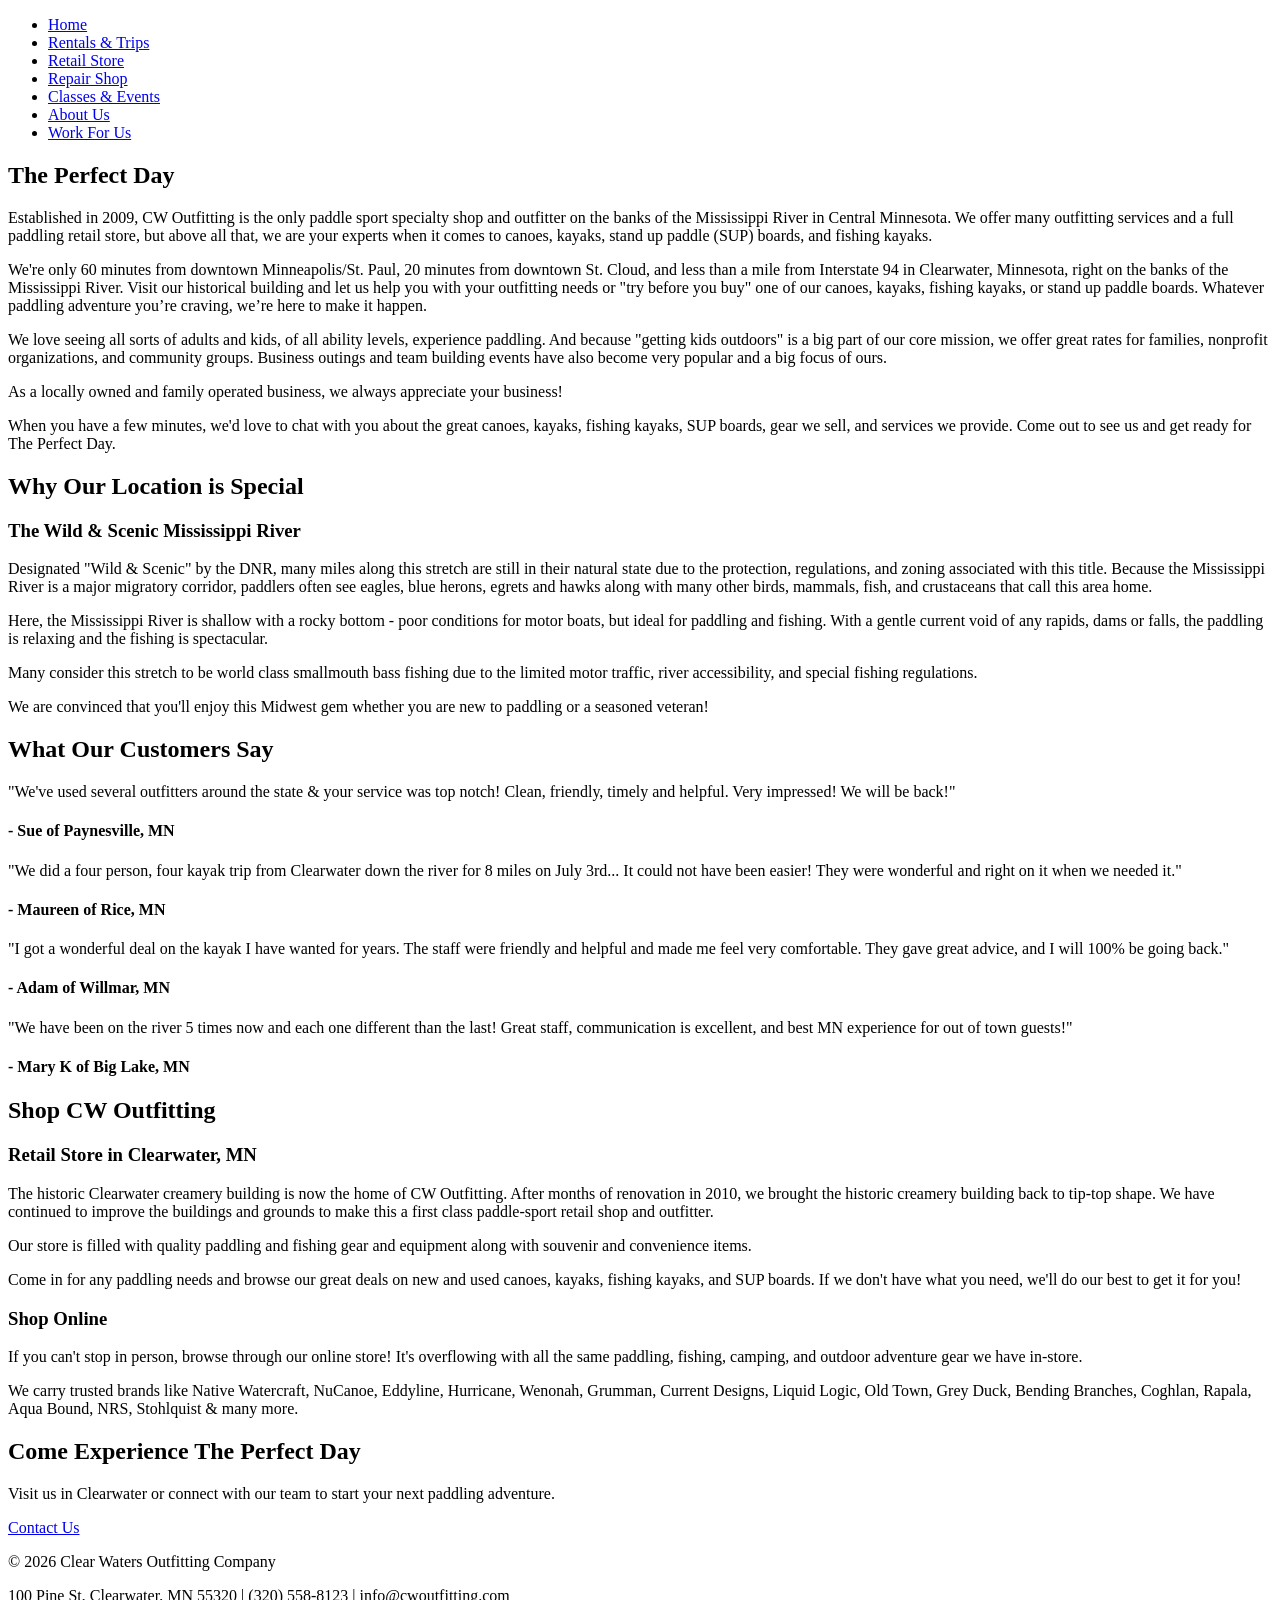
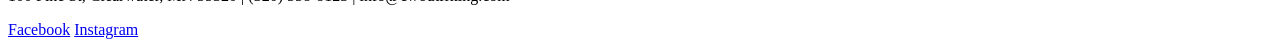
==== about.html @ 8725a894 "Add files via upload" ====
<!DOCTYPE html>
<html lang="en">

<head>
    <meta charset="UTF-8">
    <meta name="viewport" content="width=device-width, initial-scale=1.0">
    <meta name="description"
        content="Clear Waters Outfitting Company - Outdoor gear, guided trips, rentals, retail, repair, and classes in Minnesota.">
    <meta name="keywords"
        content="outdoor, outfitting, fishing trips, kayaking, canoeing, camping, rentals, retail, repair, classes, Duluth MN">
    <meta name="author" content="Clear Waters Outfitting Company">
    <title>Clear Waters Outfitting Company – Home</title>
    <link rel="stylesheet" href="css/style.css">
</head>

<body>

    <!-- NAVIGATION -->
    <nav class="navbar">
        <div class="container">
            <div class="logo">
                <a href="index.html"></a>
            </div>
            <ul class="nav-menu">
                <li><a href="index.html" class="active">Home</a></li>
                <li><a href="rentals-trips.html">Rentals & Trips</a></li>
                <li><a href="retail-store.html">Retail Store</a></li>
                <li><a href="repair-shop.html">Repair Shop</a></li>
                <li><a href="classes-events.html">Classes & Events</a></li>
                <li><a href="about.html">About Us</a></li>
                <li><a href="work-for-us.html">Work For Us</a></li>
            </ul>
            <div class="hamburger">
                <span></span>
                <span></span>
                <span></span>
            </div>
        </div>
    </nav>

<!-- THE PERFECT DAY -->
<section class="about-main">
    <div class="container">
        <h2>The Perfect Day</h2>
        <p>
            Established in 2009, CW Outfitting is the only paddle sport specialty shop and outfitter on the banks of the Mississippi River in Central Minnesota.
            We offer many outfitting services and a full paddling retail store, but above all that, we are your experts when it comes to canoes, kayaks,
            stand up paddle (SUP) boards, and fishing kayaks.
        </p>

        <p>
            We're only 60 minutes from downtown Minneapolis/St. Paul, 20 minutes from downtown St. Cloud, and less than a mile from Interstate 94 in Clearwater,
            Minnesota, right on the banks of the Mississippi River. Visit our historical building and let us help you with your outfitting needs or "try before you buy"
            one of our canoes, kayaks, fishing kayaks, or stand up paddle boards. Whatever paddling adventure you’re craving, we’re here to make it happen.
        </p>

        <p>
            We love seeing all sorts of adults and kids, of all ability levels, experience paddling. And because "getting kids outdoors" is a big part of our core mission,
            we offer great rates for families, nonprofit organizations, and community groups. Business outings and team building events have also become very popular
            and a big focus of ours.
        </p>

        <p>
            As a locally owned and family operated business, we always appreciate your business!
        </p>

        <p>
            When you have a few minutes, we'd love to chat with you about the great canoes, kayaks, fishing kayaks, SUP boards, gear we sell, and services we provide.
            Come out to see us and get ready for The Perfect Day.
        </p>
    </div>
</section>

<!-- WHY OUR LOCATION -->
<section class="about-location">
    <div class="container">
        <h2>Why Our Location is Special</h2>
        <h3>The Wild & Scenic Mississippi River</h3>

        <p>
            Designated "Wild & Scenic" by the DNR, many miles along this stretch are still in their natural state due to the protection, regulations,
            and zoning associated with this title. Because the Mississippi River is a major migratory corridor, paddlers often see eagles, blue herons,
            egrets and hawks along with many other birds, mammals, fish, and crustaceans that call this area home.
        </p>

        <p>
            Here, the Mississippi River is shallow with a rocky bottom - poor conditions for motor boats, but ideal for paddling and fishing.
            With a gentle current void of any rapids, dams or falls, the paddling is relaxing and the fishing is spectacular.
        </p>

        <p>
            Many consider this stretch to be world class smallmouth bass fishing due to the limited motor traffic, river accessibility,
            and special fishing regulations.
        </p>

        <p>
            We are convinced that you'll enjoy this Midwest gem whether you are new to paddling or a seasoned veteran!
        </p>
    </div>
</section>

<!-- TESTIMONIALS -->
<section class="about-testimonials">
    <div class="container">
        <h2>What Our Customers Say</h2>

        <div class="testimonials-grid">

            <div class="testimonial-card">
                <p>
                    "We've used several outfitters around the state & your service was top notch! Clean, friendly, timely and helpful.
                    Very impressed! We will be back!"
                </p>
                <h4>- Sue of Paynesville, MN</h4>
            </div>

            <div class="testimonial-card">
                <p>
                    "We did a four person, four kayak trip from Clearwater down the river for 8 miles on July 3rd...
                    It could not have been easier! They were wonderful and right on it when we needed it."
                </p>
                <h4>- Maureen of Rice, MN</h4>
            </div>

            <div class="testimonial-card">
                <p>
                    "I got a wonderful deal on the kayak I have wanted for years. The staff were friendly and helpful and made me feel very comfortable.
                    They gave great advice, and I will 100% be going back."
                </p>
                <h4>- Adam of Willmar, MN</h4>
            </div>

            <div class="testimonial-card">
                <p>
                    "We have been on the river 5 times now and each one different than the last!
                    Great staff, communication is excellent, and best MN experience for out of town guests!"
                </p>
                <h4>- Mary K of Big Lake, MN</h4>
            </div>

        </div>
    </div>
</section>

<!-- SHOP SECTION -->
<section class="about-shop">
    <div class="container">
        <h2>Shop CW Outfitting</h2>

        <div class="shop-grid">

            <!-- RETAIL STORE -->
            <div class="shop-card">
                <h3>Retail Store in Clearwater, MN</h3>
                <p>
                    The historic Clearwater creamery building is now the home of CW Outfitting. After months of renovation in 2010,
                    we brought the historic creamery building back to tip-top shape. We have continued to improve the buildings and grounds
                    to make this a first class paddle-sport retail shop and outfitter.
                </p>
                <p>
                    Our store is filled with quality paddling and fishing gear and equipment along with souvenir and convenience items.
                </p>
                <p>
                    Come in for any paddling needs and browse our great deals on new and used canoes, kayaks, fishing kayaks,
                    and SUP boards. If we don't have what you need, we'll do our best to get it for you!
                </p>
            </div>

            <!-- ONLINE STORE -->
            <div class="shop-card">
                <h3>Shop Online</h3>
                <p>
                    If you can't stop in person, browse through our online store! It's overflowing with all the same paddling,
                    fishing, camping, and outdoor adventure gear we have in-store.
                </p>
                <p>
                    We carry trusted brands like Native Watercraft, NuCanoe, Eddyline, Hurricane, Wenonah, Grumman,
                    Current Designs, Liquid Logic, Old Town, Grey Duck, Bending Branches, Coghlan, Rapala,
                    Aqua Bound, NRS, Stohlquist & many more.
                </p>
            </div>

        </div>
    </div>
</section>

<!-- CTA -->
<section class="cta">
    <div class="container">
        <h2>Come Experience The Perfect Day</h2>
        <p>Visit us in Clearwater or connect with our team to start your next paddling adventure.</p>
        <div class="cta-buttons">
            <a href="contact.html" class="btn btn-primary">Contact Us</a>
        </div>
    </div>
</section>

    <!-- FOOTER -->
<footer>
    <div class="container">
        <p>&copy; 2026 Clear Waters Outfitting Company</p>
        <p>100 Pine St, Clearwater, MN 55320 | (320) 558-8123 | info@cwoutfitting.com</p>
        <p>
            <a href="https://www.facebook.com/cwoutfitting" target="_blank" class="btn btn-secondary">Facebook</a>
            <a href="https://www.instagram.com/cwoutfitting/" target="_blank" class="btn btn-secondary">Instagram</a>
        </p>
    </div>
</footer>

    <script src="js/script.js"></script>

</body>

</html>
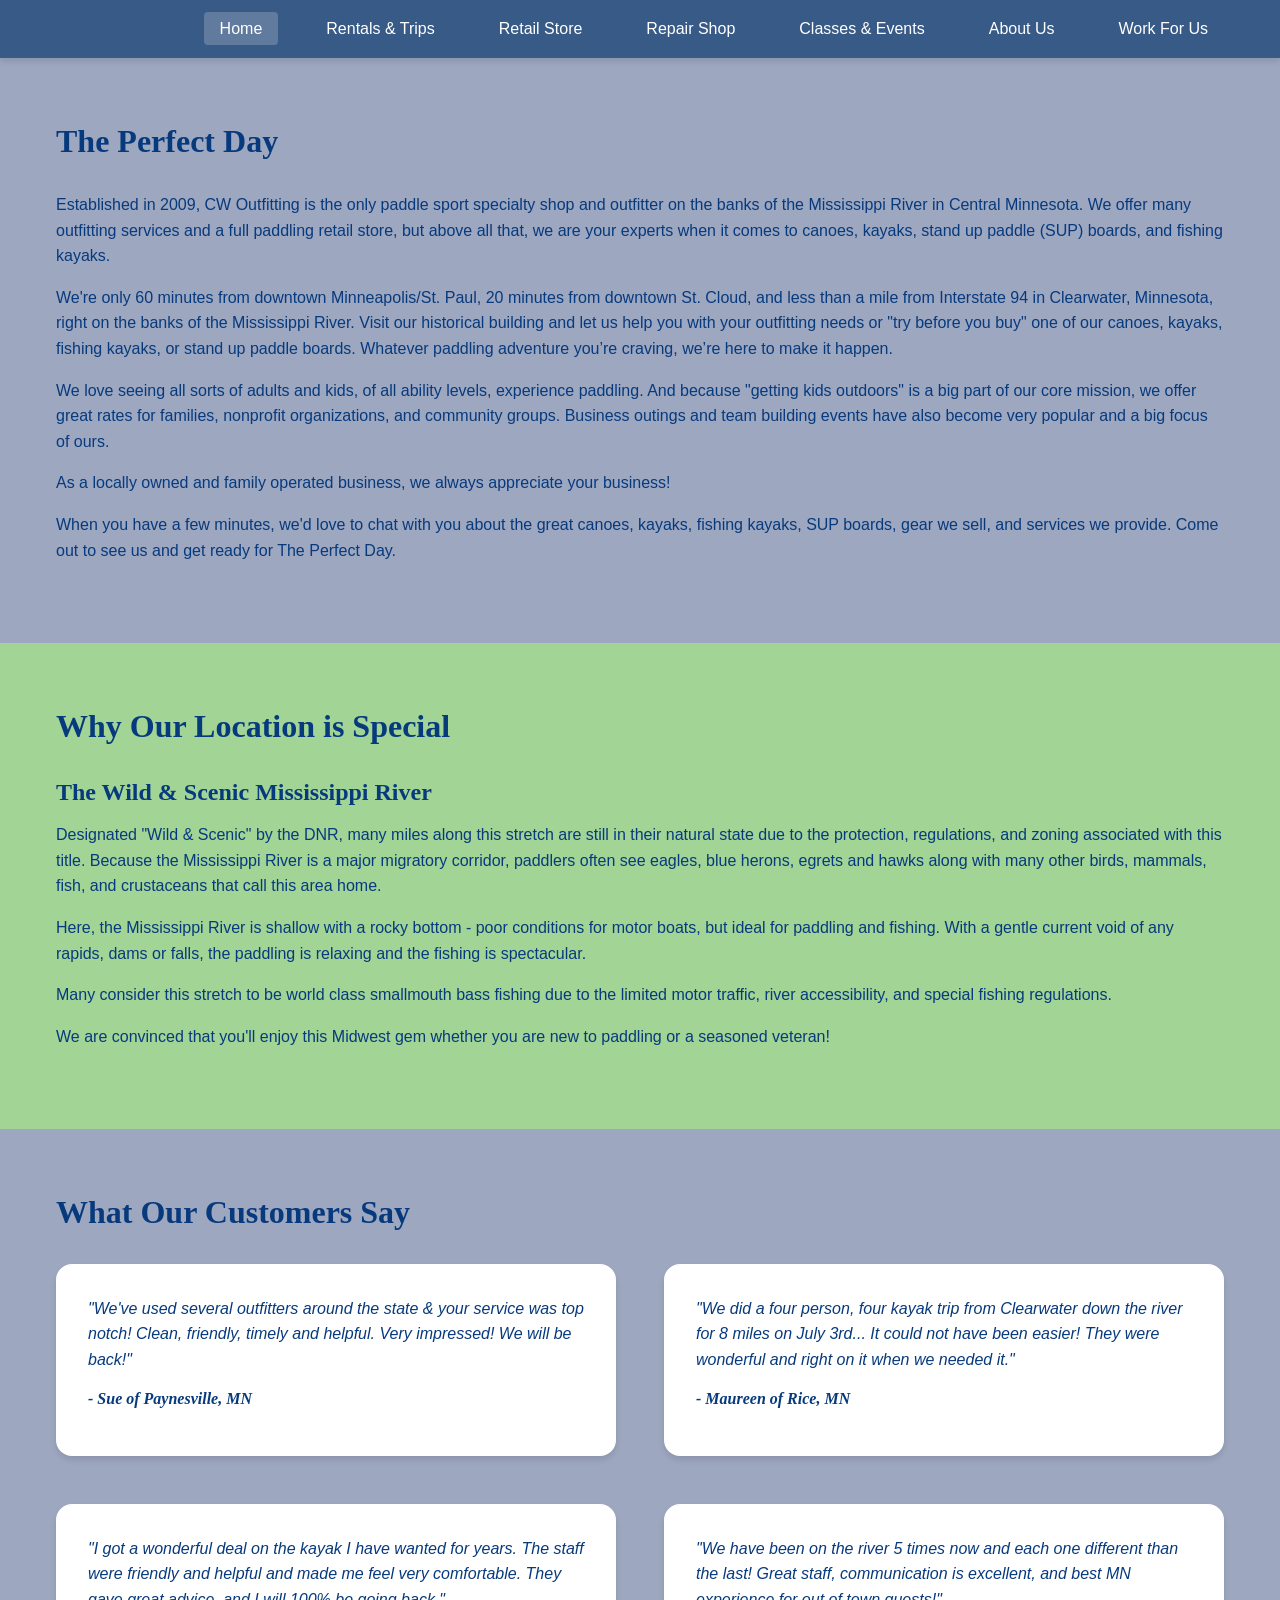
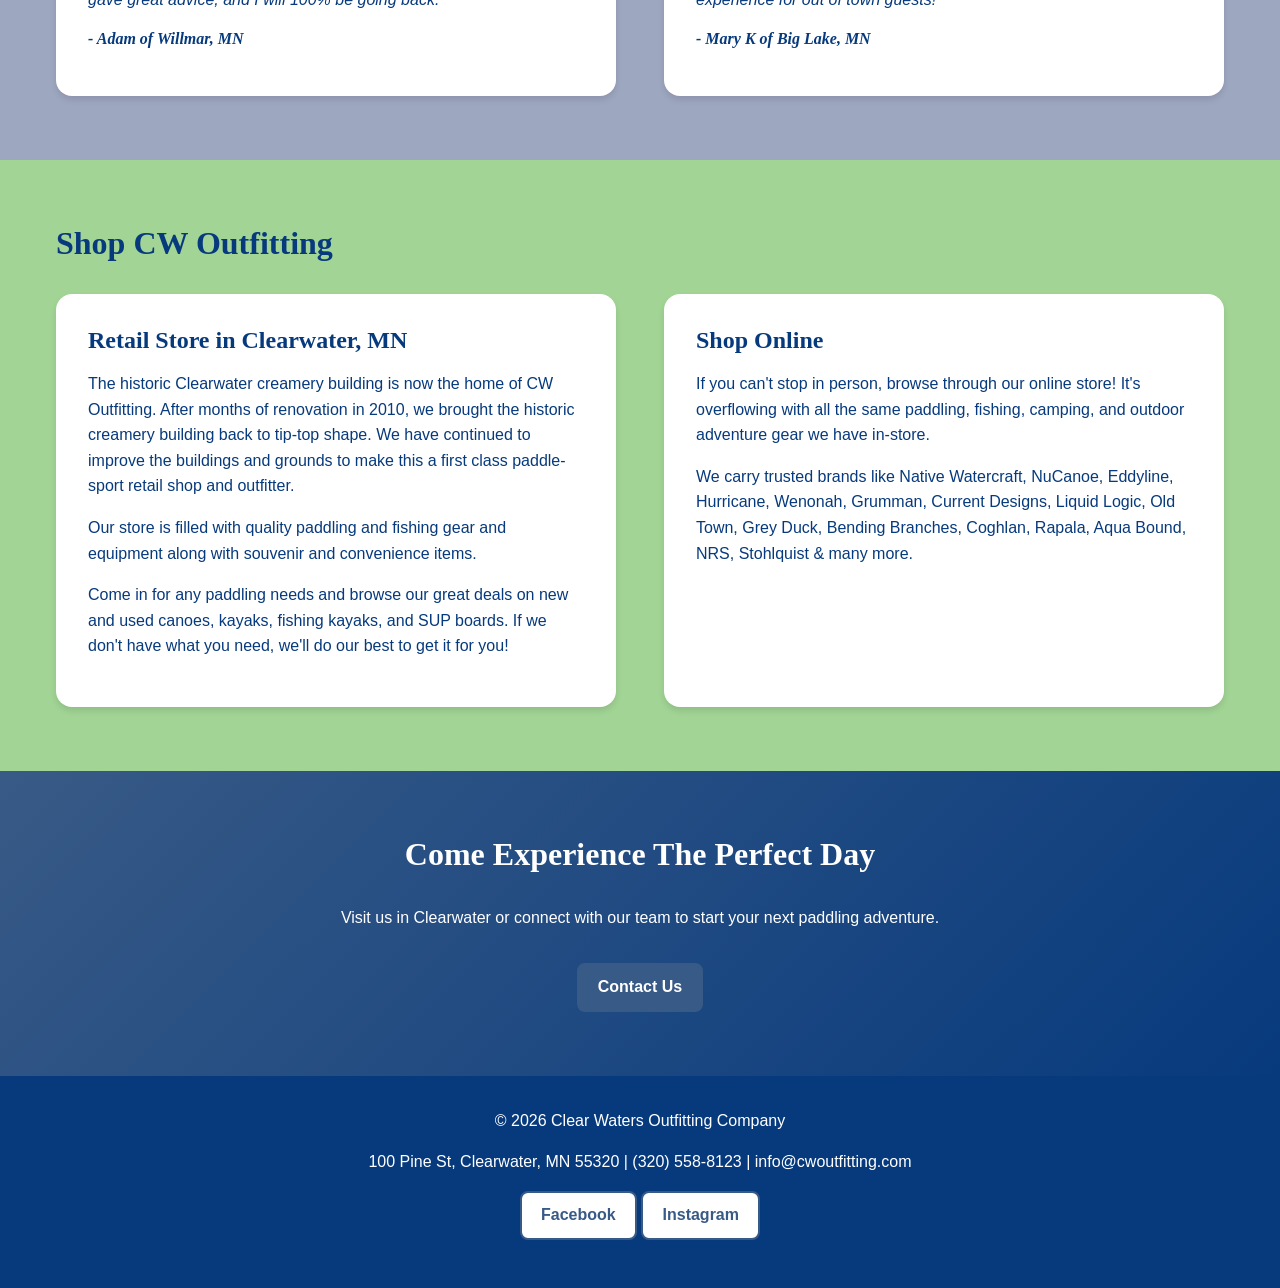
==== commit 87d7cb99: "Update about.html" ====
--- a/about.html
+++ b/about.html
@@ -10,7 +10,7 @@
         content="outdoor, outfitting, fishing trips, kayaking, canoeing, camping, rentals, retail, repair, classes, Duluth MN">
     <meta name="author" content="Clear Waters Outfitting Company">
     <title>Clear Waters Outfitting Company – Home</title>
-    <link rel="stylesheet" href="css/style.css">
+    <link rel="stylesheet" href="style.css">
 </head>
 
 <body>
@@ -211,4 +211,4 @@
 
 </body>
 
-</html>+</html>
--- a/style.css
+++ b/style.css
@@ -0,0 +1,815 @@
+   /* ==================================================================================
+   MIS 2201 PHASE 1: PERSONAL WEBSITE STYLESHEET
+   ==================================================================================
+   
+   FILE: style.css
+   PURPOSE: Main stylesheet for your personal portfolio website
+   
+   WHAT THIS FILE DOES:
+   - Controls all visual styling (colors, fonts, layouts, spacing)
+   - Makes your website responsive (looks good on phones, tablets, desktops)
+   - Creates animations and interactive effects
+   - Ensures consistent design across all pages
+   
+   ================================================================================== */
+
+/* ===== CSS VARIABLES ===== */
+:root {
+    --primary-color: #385a86;
+    --secondary-color: #a7a828;
+    --accent-color: #073a7d;
+    --text-primary: #073a7d;
+    --text-secondary: #9da7c0;
+    --background: #a1d495;
+    --background-light: #9da7c0;
+    --border-color: #e5e7eb;
+
+    --font-primary: 'Segoe UI', Tahoma, Geneva, Verdana, sans-serif;
+    --font-heading: 'Georgia', serif;
+
+    --spacing-xs: 0.5rem;
+    --spacing-sm: 1rem;
+    --spacing-md: 2rem;
+    --spacing-lg: 3rem;
+    --spacing-xl: 4rem;
+
+    --radius-sm: 0.25rem;
+    --radius-md: 0.5rem;
+    --radius-lg: 1rem;
+
+    --shadow-sm: 0 1px 2px rgba(0, 0, 0, 0.05);
+    --shadow-md: 0 4px 6px rgba(0, 0, 0, 0.1);
+    --shadow-lg: 0 10px 15px rgba(0, 0, 0, 0.1);
+}
+
+/* ===== RESET & BASE STYLES ===== */
+* {
+    margin: 0;
+    padding: 0;
+    box-sizing: border-box;
+}
+
+html {
+    scroll-behavior: smooth;
+}
+
+body {
+    font-family: var(--font-primary);
+    color: var(--text-primary);
+    line-height: 1.6;
+    background-color: var(--background);
+}
+
+.container {
+    max-width: 1200px;
+    margin: 0 auto;
+    padding: 0 var(--spacing-sm);
+}
+
+/* ===== TYPOGRAPHY ===== */
+h1, h2, h3, h4, h5, h6 {
+    font-family: var(--font-heading);
+    line-height: 1.2;
+    margin-bottom: var(--spacing-sm);
+    color: var(--text-primary);
+}
+
+h1 { font-size: 2.5rem; }
+h2 { font-size: 2rem; margin-bottom: var(--spacing-md); }
+h3 { font-size: 1.5rem; }
+
+p { margin-bottom: var(--spacing-sm); }
+
+a {
+    color: var(--accent-color);
+    text-decoration: none;
+    transition: color 0.3s ease;
+}
+
+a:hover {
+    color: var(--primary-color);
+    text-decoration: underline;
+}
+
+/* ===== NAVIGATION ===== */
+.navbar {
+    background-color: var(--primary-color);
+    color: white;
+    padding: var(--spacing-sm) 0;
+    box-shadow: var(--shadow-md);
+    position: sticky;
+    top: 0;
+    z-index: 1000;
+}
+
+.navbar .container {
+    display: flex;
+    justify-content: space-between;
+    align-items: center;
+}
+
+.logo a {
+    color: white;
+    font-size: 1.5rem;
+    font-weight: bold;
+    text-decoration: none;
+}
+
+.nav-menu {
+    display: flex;
+    list-style: none;
+    gap: var(--spacing-md);
+}
+
+.nav-menu a {
+    color: white;
+    padding: 0.5rem 1rem;
+    border-radius: var(--radius-sm);
+    transition: background-color 0.3s ease;
+}
+
+.nav-menu a:hover,
+.nav-menu a.active {
+    background-color: rgba(255, 255, 255, 0.2);
+    text-decoration: none;
+}
+
+.hamburger {
+    display: none;
+    flex-direction: column;
+    cursor: pointer;
+    gap: 4px;
+}
+
+.hamburger span {
+    width: 25px;
+    height: 3px;
+    background-color: white;
+}
+
+/* ===== HERO SECTION ===== */
+.hero {
+    background: linear-gradient(135deg, var(--primary-color) 0%, var(--accent-color) 100%);
+    color: white;
+    padding: var(--spacing-xl) 0;
+    text-align: center;
+}
+
+.hero-content {
+    max-width: 800px;
+    margin: 0 auto;
+}
+
+/* ===== ADDED: BUSINESS HERO LOGO ===== */
+.hero-logo img {
+    max-width: 300px;
+    width: 100%;
+    margin-bottom: var(--spacing-md);
+}
+
+.hero-buttons {
+    margin-top: var(--spacing-md);
+}
+
+.headshot {
+    width: 200px;
+    height: 200px;
+    border-radius: 50%;
+    object-fit: cover;
+    border: 5px solid white;
+    box-shadow: var(--shadow-lg);
+    margin-bottom: var(--spacing-md);
+}
+
+.hero h1 { color: white; }
+
+.intro {
+    font-size: 1.25rem;
+    max-width: 600px;
+    margin: 0 auto;
+}
+
+/* ===== SECTIONS ===== */
+section {
+    padding: var(--spacing-xl) 0;
+}
+
+section:nth-child(even) {
+    background-color: var(--background-light);
+}
+
+/* ===== ADDED: RENTALS & TRIPS STYLES ===== */
+.center-text {
+    text-align: center;
+}
+
+.section-intro {
+    margin-bottom: var(--spacing-lg);
+    max-width: 700px;
+    margin-left: auto;
+    margin-right: auto;
+}
+
+.trips-grid,
+.rentals-grid {
+    display: grid;
+    grid-template-columns: repeat(auto-fit, minmax(250px, 1fr));
+    gap: var(--spacing-md);
+}
+
+.trip-card {
+    background: white;
+    border-radius: var(--radius-lg);
+    box-shadow: var(--shadow-md);
+    overflow: hidden;
+    transition: transform 0.3s ease;
+}
+
+.trip-card:hover {
+    transform: translateY(-5px);
+    box-shadow: var(--shadow-lg);
+}
+
+.trip-card img {
+    width: 100%;
+    height: 200px;
+    object-fit: cover;
+}
+
+.trip-content {
+    padding: var(--spacing-md);
+}
+
+.highlight {
+    transform: scale(1.03);
+}
+
+.divider {
+    background: linear-gradient(135deg, var(--primary-color) 0%, var(--accent-color) 100%);
+    color: white;
+    text-align: center;
+}
+
+.divider h2,
+.divider p {
+    color: white;
+}
+
+.rental-card {
+    background: white;
+    padding: var(--spacing-md);
+    border-radius: var(--radius-lg);
+    box-shadow: var(--shadow-md);
+    transition: transform 0.3s ease;
+}
+
+.rental-card:hover {
+    transform: translateY(-5px);
+}
+
+.rental-card img {
+    width: 100%;
+    height: 200px;
+    object-fit: cover;
+    border-radius: var(--radius-md);
+    margin-bottom: var(--spacing-sm);
+}
+
+/* ===== CTA SECTION ===== */
+.cta {
+    text-align: center;
+    padding: var(--spacing-xl) 0;
+    background: linear-gradient(135deg, var(--primary-color) 0%, var(--accent-color) 100%);
+    color: white;
+}
+
+.cta h2,
+.cta p {
+    color: white;
+}
+
+.cta-buttons {
+    display: flex;
+    gap: var(--spacing-sm);
+    justify-content: center;
+    margin-top: var(--spacing-md);
+}
+
+/* ===== FOOTER ===== */
+footer {
+    background-color: var(--text-primary);
+    color: white;
+    text-align: center;
+    padding: var(--spacing-md) 0;
+}
+
+/* ===== RESPONSIVE ===== */
+@media (max-width: 768px) {
+    .nav-menu {
+        position: fixed;
+        left: -100%;
+        top: 60px;
+        flex-direction: column;
+        background-color: var(--primary-color);
+        width: 100%;
+        text-align: center;
+    }
+
+    .nav-menu.active { left: 0; }
+
+    .hamburger { display: flex; }
+
+    h1 { font-size: 2rem; }
+    h2 { font-size: 1.75rem; }
+
+    .cta-buttons {
+        flex-direction: column;
+        align-items: center;
+    }
+
+    .btn { width: 80%; }
+}
+
+/* ===== ANIMATIONS ===== */
+@keyframes fadeIn {
+    from { opacity: 0; transform: translateY(20px); }
+    to { opacity: 1; transform: translateY(0); }
+}
+
+.fade-in {
+    animation: fadeIn 0.6s ease-out;
+}
+
+/* ===== RETAIL CARD HOVER EFFECTS ===== */
+.hover-card {
+    transition: transform 0.3s ease, box-shadow 0.3s ease;
+}
+
+.hover-card:hover {
+    transform: translateY(-8px);
+    box-shadow: 0 12px 20px rgba(0, 0, 0, 0.15);
+}
+
+/* ===== REPAIR CARD HOVER EFFECTS ===== */
+.glow-card {
+    transition: transform 0.3s ease, box-shadow 0.3s ease, border 0.3s ease;
+    border: 2px solid transparent;
+    border-radius: var(--radius-lg);
+}
+
+.glow-card:hover {
+    transform: translateY(-6px);
+    box-shadow: 0 10px 20px rgba(0, 0, 0, 0.12);
+    border: 2px solid var(--accent-color);
+}
+
+/* ===== CTA BUTTON GLOW ===== */
+.glow-btn {
+    transition: transform 0.3s ease, box-shadow 0.3s ease, background-color 0.3s ease;
+}
+
+.glow-btn:hover {
+    transform: translateY(-3px);
+    box-shadow: 0 8px 15px rgba(0, 0, 0, 0.2);
+    background-color: #1e40af; /* Slightly darker accent for hover */
+}
+
+/* ===== EVENT SLIDER ===== */
+.event-slider-wrapper {
+    position: relative;
+    display: flex;
+    align-items: center;
+}
+
+.event-slider {
+    display: flex;
+    overflow-x: auto;
+    gap: var(--spacing-md);
+    scroll-behavior: smooth;
+    padding: var(--spacing-md) 0;
+}
+
+.event-slider::-webkit-scrollbar {
+    display: none;
+}
+
+.event-card {
+    min-width: 300px;
+    flex: 0 0 auto;
+    background: white;
+    padding: var(--spacing-md);
+    border-radius: var(--radius-lg);
+    box-shadow: var(--shadow-md);
+    transition: transform 0.3s ease;
+}
+
+.event-card:hover {
+    transform: scale(1.03);
+}
+
+/* ===== SLIDER BUTTONS ===== */
+.slider-btn {
+    position: absolute;
+    background: var(--primary-color);
+    color: white;
+    border: none;
+    font-size: 2rem;
+    padding: 0.5rem 1rem;
+    cursor: pointer;
+    z-index: 10;
+    border-radius: var(--radius-md);
+}
+
+.slider-btn.left {
+    left: -10px;
+}
+
+.slider-btn.right {
+    right: -10px;
+}
+
+.slider-btn:hover {
+    background: var(--accent-color);
+}
+
+/* ===== EVENT CAROUSEL (FINAL) ===== */
+.event-carousel {
+    position: relative;
+    max-width: 700px;
+    margin: auto;
+}
+
+.event-slide {
+    display: none;
+    text-align: center;
+    background: white;
+    padding: var(--spacing-md);
+    border-radius: var(--radius-lg);
+    box-shadow: var(--shadow-md);
+    opacity: 0;
+    transition: opacity 0.6s ease;
+}
+
+.event-slide.active {
+    display: block;
+    opacity: 1;
+}
+
+.event-slide img {
+    width: 100%;
+    height: 300px;
+    object-fit: cover;
+    border-radius: var(--radius-md);
+    margin-bottom: var(--spacing-sm);
+}
+
+/* ARROWS */
+.carousel-btn {
+    position: absolute;
+    top: 50%;
+    transform: translateY(-50%);
+    background: var(--primary-color);
+    color: white;
+    border: none;
+    font-size: 2rem;
+    padding: 0.5rem 1rem;
+    cursor: pointer;
+    border-radius: var(--radius-md);
+}
+
+.carousel-btn.prev { left: -50px; }
+.carousel-btn.next { right: -50px; }
+
+/* DOTS */
+.carousel-dots {
+    text-align: center;
+    margin-top: var(--spacing-sm);
+}
+
+.dot {
+    display: inline-block;
+    width: 10px;
+    height: 10px;
+    margin: 5px;
+    background: var(--border-color);
+    border-radius: 50%;
+    cursor: pointer;
+}
+
+.dot.active {
+    background: var(--primary-color);
+}
+
+/* ===== HOME SERVICES GRID: 4 IN A ROW ===== */
+.services .hobby-grid {
+    display: grid;
+    grid-template-columns: repeat(4, 1fr); /* 4 cards per row */
+    gap: var(--spacing-lg);
+    margin-top: var(--spacing-md);
+}
+
+/* RESPONSIVE FIX */
+@media (max-width: 1024px) {
+    .services .hobby-grid {
+        grid-template-columns: repeat(2, 1fr); /* 2 per row on medium screens */
+    }
+}
+
+@media (max-width: 768px) {
+    .services .hobby-grid {
+        grid-template-columns: 1fr; /* 1 per row on mobile */
+    }
+}
+
+/* ===== BUTTON STYLES ===== */
+.btn {
+    display: inline-block;
+    text-decoration: none;
+    padding: 0.6rem 1.2rem;
+    border-radius: var(--radius-md);
+    font-weight: 600;
+    transition: all 0.3s ease;
+    text-align: center;
+    cursor: pointer;
+}
+
+/* Primary button style */
+.btn-primary {
+    background-color: var(--primary-color);
+    color: white;
+    border: 2px solid var(--primary-color);
+}
+
+.btn-primary:hover {
+    background-color: var(--accent-color);
+    border-color: var(--accent-color);
+    color: white;
+    transform: translateY(-2px);
+    box-shadow: 0 4px 12px rgba(0,0,0,0.2);
+}
+
+/* Secondary button style */
+.btn-secondary {
+    background-color: white;
+    color: var(--primary-color);
+    border: 2px solid var(--primary-color);
+}
+
+.btn-secondary:hover {
+    background-color: var(--primary-color);
+    color: white;
+    transform: translateY(-2px);
+    box-shadow: 0 4px 12px rgba(0,0,0,0.2);
+}
+
+.hobby-card img {
+    width: 100%;
+    height: 180px;       /* controls size */
+    object-fit: cover;   /* crops instead of stretching */
+    border-radius: var(--radius-md);
+    margin-bottom: var(--spacing-sm);
+}
+
+.jobs-grid {
+    display: grid;
+    grid-template-columns: repeat(2, 1fr);
+    gap: var(--spacing-lg);
+}
+
+.job-card {
+    background: white;
+    padding: var(--spacing-md);
+    border-radius: var(--radius-lg);
+    box-shadow: var(--shadow-md);
+}
+
+.job-card ul {
+    margin: var(--spacing-sm) 0;
+    padding-left: 20px;
+}
+
+@media (max-width: 768px) {
+    .jobs-grid {
+        grid-template-columns: 1fr;
+    }
+}
+
+.testimonials-grid,
+.shop-grid {
+    display: grid;
+    grid-template-columns: repeat(2, 1fr);
+    gap: var(--spacing-lg);
+}
+
+.testimonial-card,
+.shop-card {
+    background: white;
+    padding: var(--spacing-md);
+    border-radius: var(--radius-lg);
+    box-shadow: var(--shadow-md);
+}
+
+.testimonial-card {
+    font-style: italic;
+}
+
+@media (max-width: 768px) {
+    .testimonials-grid,
+    .shop-grid {
+        grid-template-columns: 1fr;
+    }
+}
+
+/* ===== RENTALS PAGE: STACK WATERCRAFT VERTICALLY ===== */
+.rentals-grid {
+    display: grid;
+    grid-template-columns: 1fr; /* force single column */
+    gap: var(--spacing-lg);
+}
+
+/* Make each card wider and more readable */
+.rental-card {
+    max-width: 800px;
+    margin: 0 auto;
+}
+
+.rental-card p {
+    max-width: 700px;
+    margin: 0 auto;
+}
+
+/* ===== RENTAL IMAGES: NATURAL SIZE, CONTROLLED WIDTH ===== */
+.rental-card img {
+    width: 100%;
+    max-width: 600px;   /* controls how big they can get */
+    height: auto;       /* keeps original proportions */
+    object-fit: contain; /* prevents cropping */
+    border-radius: var(--radius-md);
+    margin: 0 auto var(--spacing-sm);
+    display: block;
+}
+
+/* ===== RETAIL STORE IMAGE FIX ===== */
+.retail-card img {
+    width: 100%;
+    max-width: 450px;     /* prevents oversized visuals */
+    height: 220px;        /* consistent card height */
+    object-fit: cover;    /* keeps aesthetic crop instead of distortion */
+    border-radius: var(--radius-md);
+    margin: 0 auto var(--spacing-sm);
+    display: block;
+}
+
+/* grid control so cards behave predictably */
+.retail-grid {
+    display: grid;
+    grid-template-columns: repeat(auto-fit, minmax(250px, 1fr));
+    gap: var(--spacing-md);
+    align-items: stretch;
+}
+
+
+/* ===== REPAIR HERO IMAGES (2 IMAGE STRIP) ===== */
+.repair-hero-grid {
+    display: grid;
+    grid-template-columns: repeat(2, 1fr);
+    gap: var(--spacing-md);
+    margin-top: var(--spacing-md);
+}
+
+/* Image container control (prevents layout breakage) */
+.repair-hero-grid img {
+    width: 100%;
+    height: 320px;              /* consistent visual height */
+    object-fit: cover;          /* fills space without distortion */
+    object-position: center;    /* keeps focus centered */
+    border-radius: var(--radius-lg);
+    box-shadow: var(--shadow-md);
+    display: block;
+}
+
+/* ===== ACCORDION SYSTEM ===== */
+
+.accordion {
+    display: flex;
+    flex-direction: column;
+    gap: 12px;
+    margin-top: 20px;
+}
+
+.accordion-item {
+    border: 1px solid #ddd;
+    border-radius: 10px;
+    overflow: hidden;
+    background: #fff;
+    box-shadow: 0 2px 8px rgba(0,0,0,0.05);
+}
+
+.accordion-header {
+    width: 100%;
+    text-align: left;
+    padding: 16px;
+    font-size: 18px;
+    font-weight: 600;
+    background: #f5f5f5;
+    border: none;
+    cursor: pointer;
+    transition: background 0.2s ease;
+}
+
+.accordion-header:hover {
+    background: #e9e9e9;
+}
+
+.accordion-body {
+    display: none;
+    padding: 16px;
+}
+
+.accordion-body img {
+    width: 100%;
+    max-height: 300px;
+    object-fit: contain;   /* keeps full image visible */
+    background: #fafafa;
+    border-radius: 8px;
+    margin-bottom: 12px;
+}
+
+/* ACTIVE STATE */
+.accordion-item.active .accordion-body {
+    display: block;
+}
+
+/* ===== EVENT WRAPPER (CENTERED LAYOUT) ===== */
+.event-wrapper {
+    text-align: center;
+    max-width: 900px;
+    margin: 0 auto;
+    padding: 40px 20px;
+}
+
+/* TITLE */
+.event-wrapper h2 {
+    font-size: 2.2rem;
+    margin-bottom: 10px;
+}
+
+/* DATE STYLE */
+.event-date {
+    font-size: 1.1rem;
+    font-weight: 600;
+    margin-bottom: 25px;
+    opacity: 0.8;
+}
+
+/* IMAGE CONTAINER */
+.event-image {
+    width: 100%;
+    display: flex;
+    justify-content: center;
+    margin-bottom: 30px;
+}
+
+/* IMAGE CONTROL (NO CROPPING, NO ZOOM) */
+.event-image img {
+    width: 100%;
+    max-width: 700px;
+    height: auto;
+    object-fit: contain;
+    border-radius: 12px;
+    box-shadow: 0 6px 18px rgba(0,0,0,0.15);
+    background: #f4f4f4;
+}
+
+/* CONTENT BLOCK */
+.event-content {
+    text-align: center;
+}
+
+/* HEADERS */
+.event-content h3 {
+    margin-top: 35px;
+    margin-bottom: 10px;
+    font-size: 1.4rem;
+}
+
+/* PARAGRAPHS */
+.event-content p {
+    margin-bottom: 18px;
+    line-height: 1.6;
+}
+
+/* MOBILE TWEAK */
+@media (max-width: 768px) {
+    .event-wrapper {
+        padding: 25px 15px;
+    }
+
+    .event-wrapper h2 {
+        font-size: 1.7rem;
+    }
+
+    .event-image img {
+        max-width: 100%;
+    }
+}
